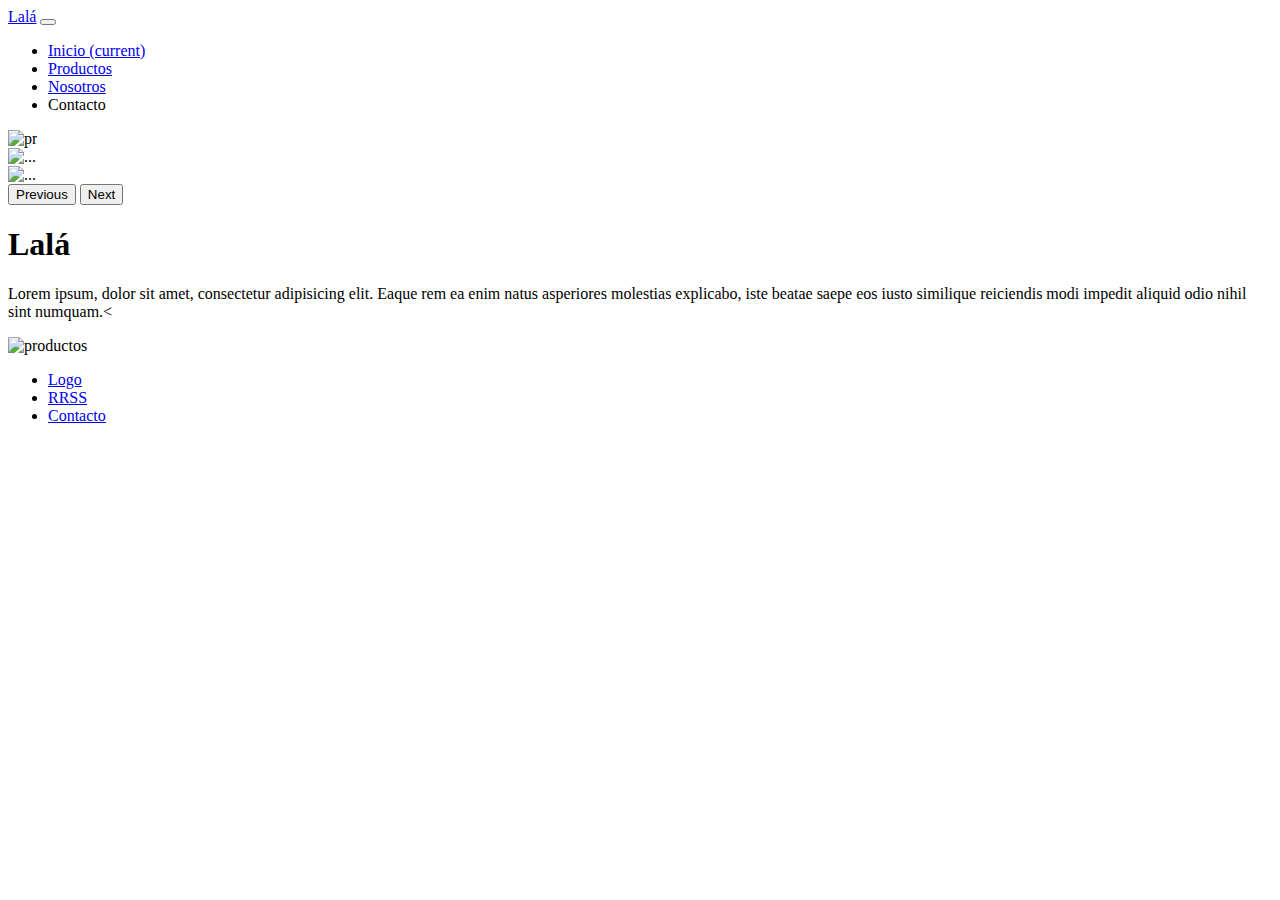
==== index.html @ 25fc637e "primera carga de github" ====
<!DOCTYPE html>
<html lang="es">
<head>
	<meta charset="UTF-8">
	<meta name="viewport" content="width=device-width, initial-scale=1.0">
	<title>Lala Cosmetica</title>
	<!-- CSS bootstrap -->
	<link rel="stylesheet" href="https://cdn.jsdelivr.net/npm/bootstrap@4.6.1/dist/css/bootstrap.min.css" integrity="sha384-zCbKRCUGaJDkqS1kPbPd7TveP5iyJE0EjAuZQTgFLD2ylzuqKfdKlfG/eSrtxUkn" crossorigin="anonymous">
    <!-- mi CCS -->
	<link rel="stylesheet" href="css/estilo.css">
</head>
<body>
	<!-- apertura nav + logo+ carousel -->
	<div class="container-fluid">
		<!-- nav -->
		<div class="row">
			<div class="col-lg-12  col-xs-12">
			 <nav class="navbar navbar-expand-lg navbar-light bg-light">
             <a class="navbar-brand" href="#">Lalá</a>
             <button class="navbar-toggler" type="button" data-toggle="collapse" data-target="#navbarNav" aria-controls="navbarNav" aria-expanded="false" aria-label="Toggle navigation">
             <span class="navbar-toggler-icon"></span>
            </button>
  <div class="collapse navbar-collapse" id="navbarNav">
    <ul class="navbar-nav">
      <li class="nav-item active">
        <a class="nav-link" href="#">Inicio <span class="sr-only">(current)</span></a>
      </li>
      <li class="nav-item">
        <a class="nav-link" href="#">Productos</a>
      </li>
      <li class="nav-item">
        <a class="nav-link" href="#">Nosotros</a>
      </li>
      <li class="nav-item">
        <a class="nav-link disabled">Contacto</a>
      </li>
    </ul>
  </div>
</nav>
			</div>
			
		</div>
		<!-- carousel -->
		<div class="row">
			<div class="col-lg-12 col-xs-12">
			<div id="carouselExampleControls" class="carousel slide" data-ride="carousel">
  <div class="carousel-inner">
    <div class="carousel-item active">
      <img src="../assets/img/productos-lala.jpg" class="d-block w-100" alt="pr">
    </div>
    <div class="carousel-item">
      <img src="../assets/img/productos-lala.jpg" class="d-block w-100" alt="...">
    </div>
    <div class="carousel-item">
      <img src="../assets/img/productos-lala.jpg" class="d-block w-100" alt="...">
    </div>
  </div>
 <button class="carousel-control-prev" type="button" data-target="#carouselExampleControls" data-slide="prev">
    <span class="carousel-control-prev-icon" aria-hidden="true"></span>
    <span class="sr-only">Previous</span>
  </button>
  <button class="carousel-control-next" type="button" data-target="#carouselExampleControls" data-slide="next">
    <span class="carousel-control-next-icon" aria-hidden="true"></span>
    <span class="sr-only">Next</span>
  </button>
</div>	
			</div>	
		</div>
	</div>
	<!-- cierre nav+ logo + carousel -->
	<!-- apertura contenido -->
	<div class="container">
		<main class="row">
			<div class="col-lg-12 col-xs-12">
				<h1>Lalá</h1>
			</div>
		</main>
		<div class="row">
			<div class="col-lg-6 col-xs-12"></div>
			<p>Lorem ipsum, dolor sit amet, consectetur adipisicing elit. Eaque rem ea enim natus asperiores molestias explicabo, iste beatae saepe eos iusto similique reiciendis modi impedit aliquid odio nihil sint numquam.<
		</div>
		<div class="col-lg-6 col-xs-12"></div>
		<img src="../assets/img/productosdos-lala.jpg" alt="productos">
		</div>
	</div>
	<!-- cierre contenido -->
	<!-- apertura footer -->
	<div class="container-fluid">
		<footer class="row">
			<div class="col-lg-12  col-xs-12">
				<nav class="navbar navbar-expand-lg navbar-light bg-light">
				<ul class="nav flex-column">
                <li class="nav-item">
                 <a class="nav-link active" href="#">Logo</a>
                </li>
                <li class="nav-item">
                 <a class="nav-link" href="#">RRSS</a>
                </li>
                <li class="nav-item">
                 <a class="nav-link" href="#">Contacto </a>
                </li>
                </ul>
		</footer>
	</div>
	<!-- cierre footer -->
	<!-- scripts de boostrap -->
	<script src="https://cdn.jsdelivr.net/npm/jquery@3.5.1/dist/jquery.slim.min.js" integrity="sha384-DfXdz2htPH0lsSSs5nCTpuj/zy4C+OGpamoFVy38MVBnE+IbbVYUew+OrCXaRkfj" crossorigin="anonymous"></script>
    <script src="https://cdn.jsdelivr.net/npm/bootstrap@4.6.1/dist/js/bootstrap.bundle.min.js" integrity="sha384-fQybjgWLrvvRgtW6bFlB7jaZrFsaBXjsOMm/tB9LTS58ONXgqbR9W8oWht/amnpF" crossorigin="anonymous"></script>
	
</body>
	
</div>
</html>
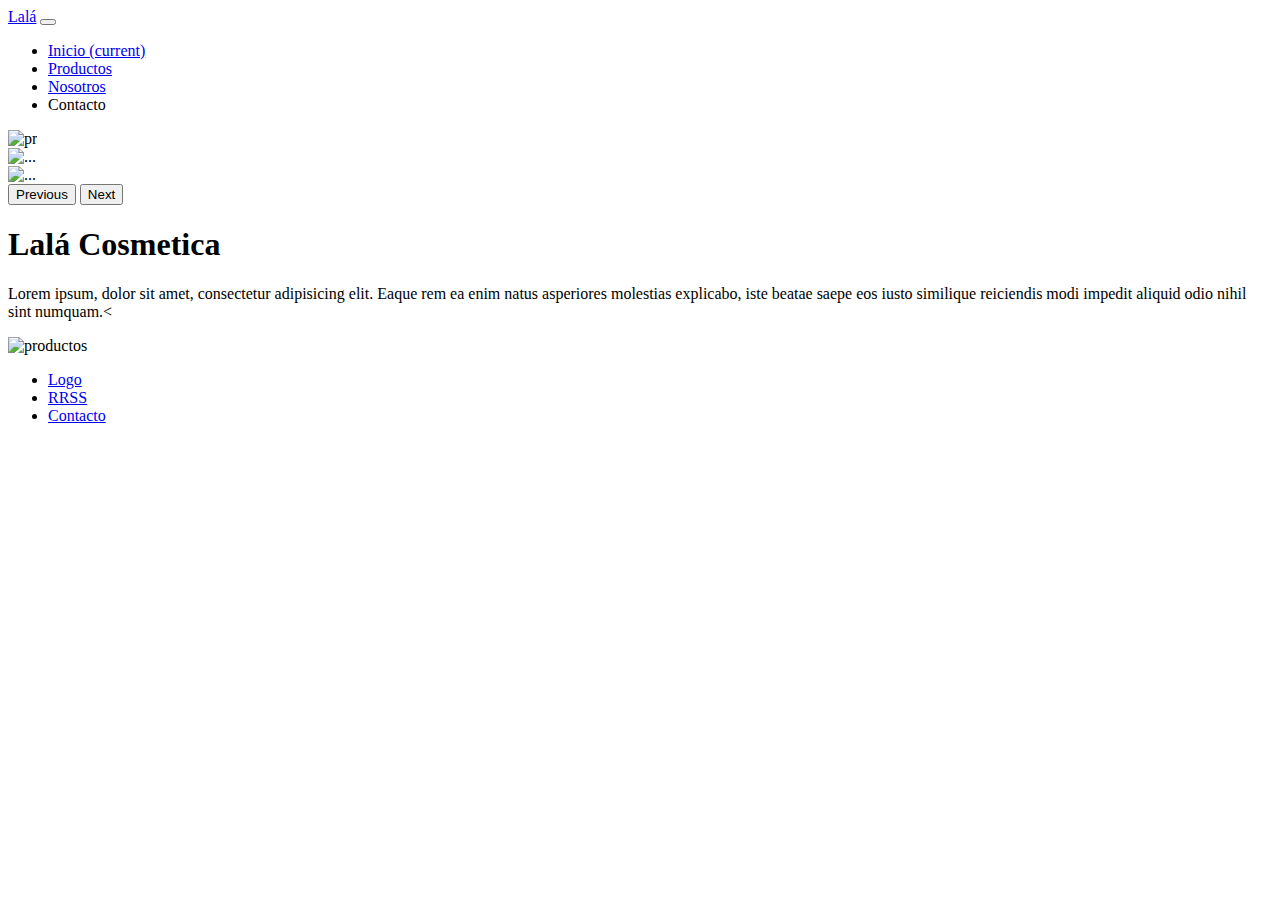
==== commit bbd226d7: "modificacion de contenido titulo index" ====
--- a/index.html
+++ b/index.html
@@ -72,7 +72,7 @@
 	<div class="container">
 		<main class="row">
 			<div class="col-lg-12 col-xs-12">
-				<h1>Lalá</h1>
+				<h1>Lalá Cosmetica</h1>
 			</div>
 		</main>
 		<div class="row">
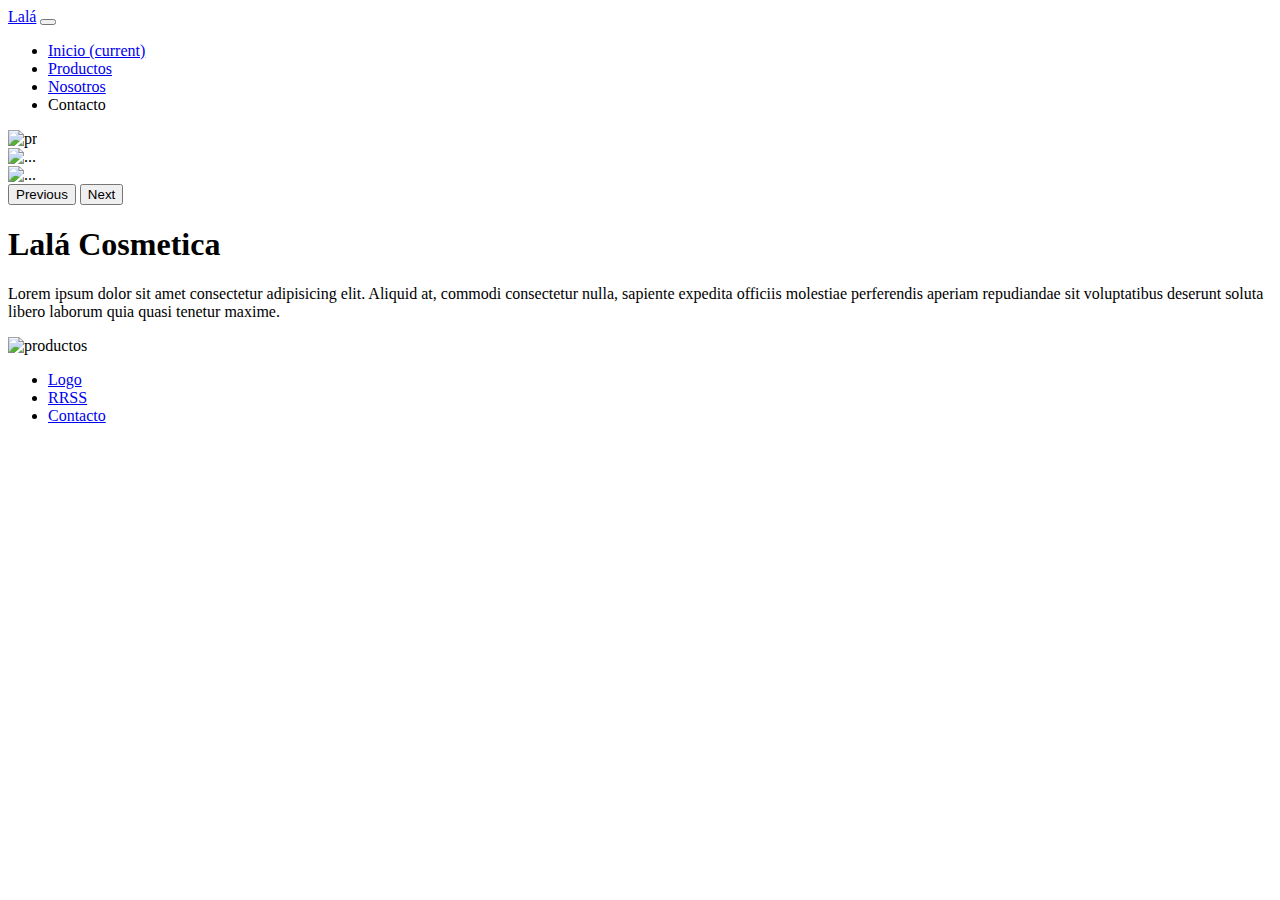
==== commit f51db819: "lala-cosmetic" ====
--- a/index.html
+++ b/index.html
@@ -77,7 +77,7 @@
 		</main>
 		<div class="row">
 			<div class="col-lg-6 col-xs-12"></div>
-			<p>Lorem ipsum, dolor sit amet, consectetur adipisicing elit. Eaque rem ea enim natus asperiores molestias explicabo, iste beatae saepe eos iusto similique reiciendis modi impedit aliquid odio nihil sint numquam.<
+			<p>Lorem ipsum dolor sit amet consectetur adipisicing elit. Aliquid at, commodi consectetur nulla, sapiente expedita officiis molestiae perferendis aperiam repudiandae sit voluptatibus deserunt soluta libero laborum quia quasi tenetur maxime.</p>
 		</div>
 		<div class="col-lg-6 col-xs-12"></div>
 		<img src="../assets/img/productosdos-lala.jpg" alt="productos">
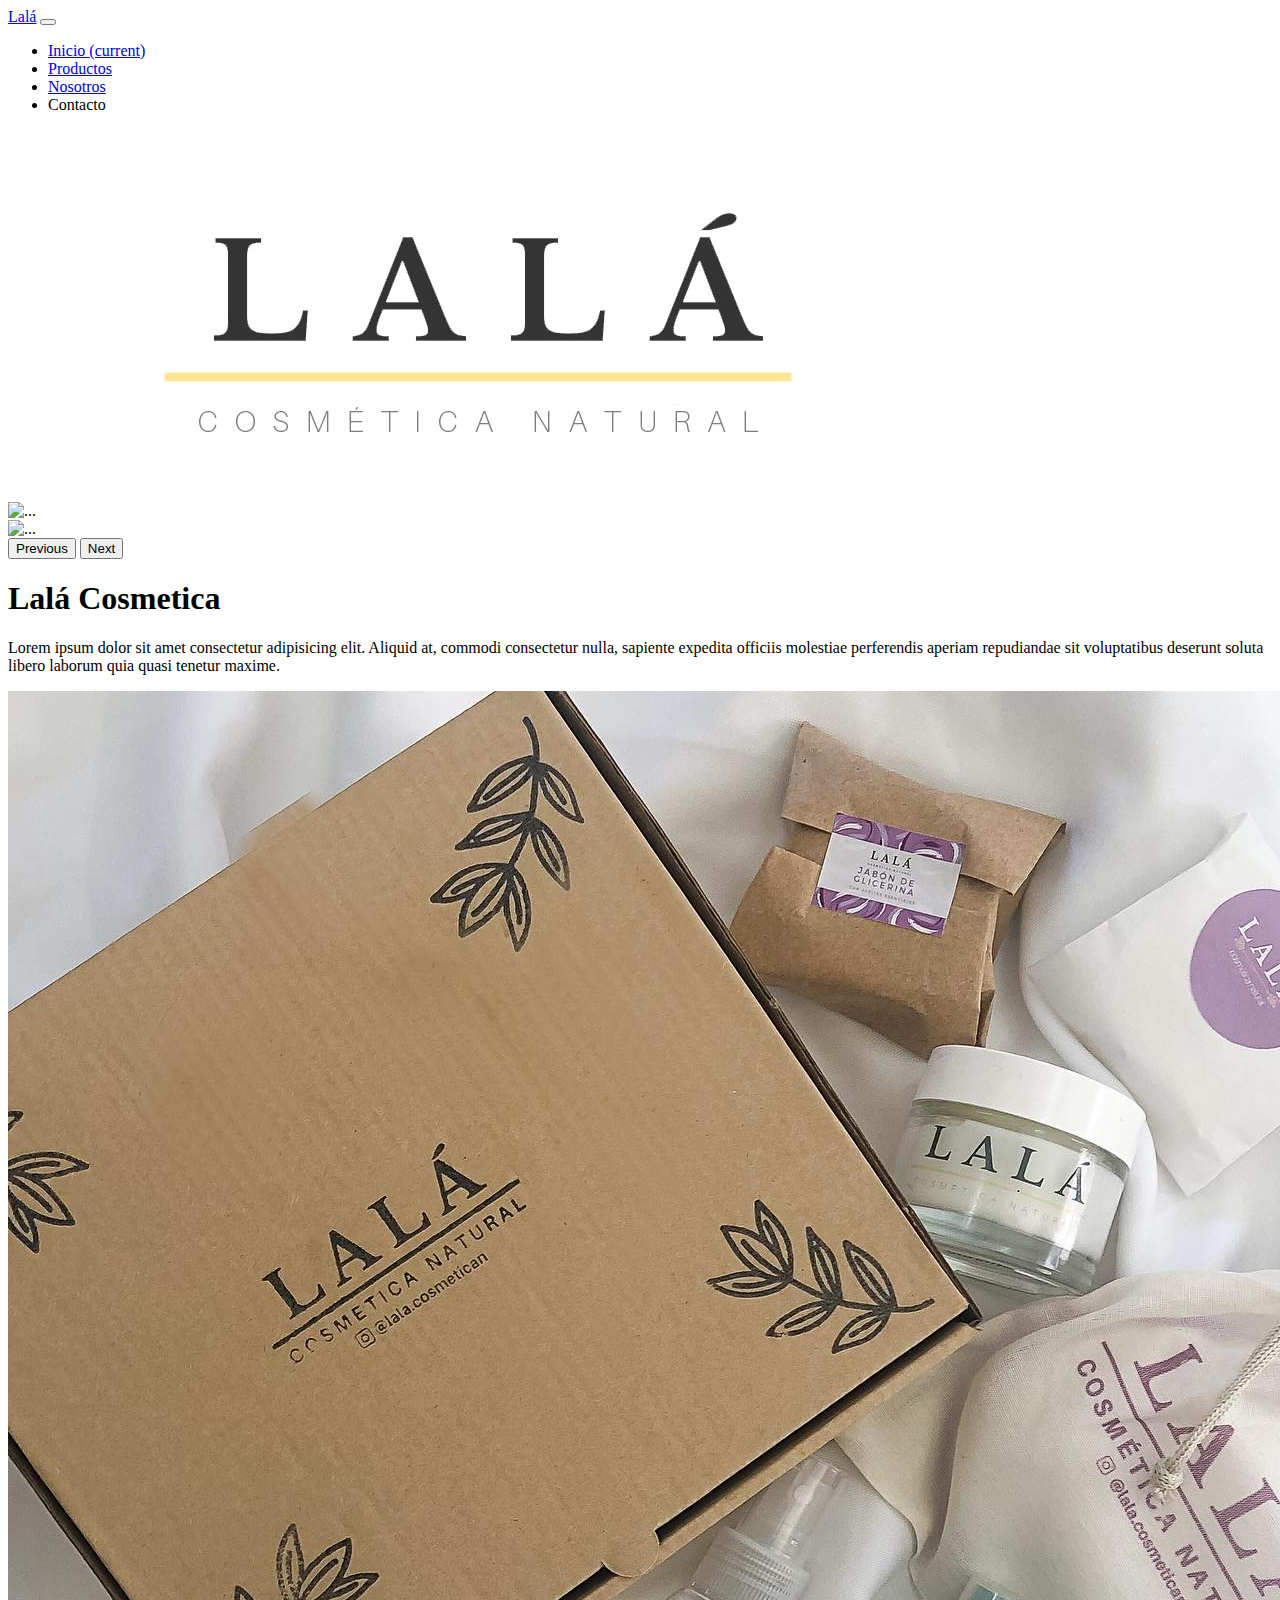
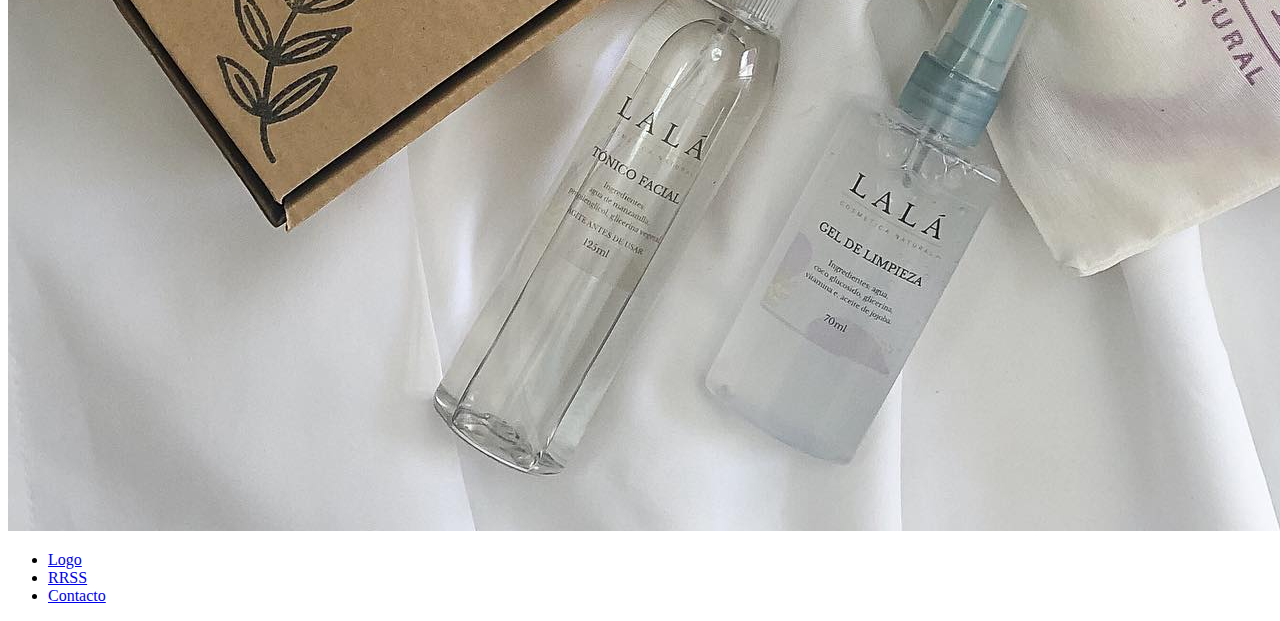
==== commit 25510249: "lala-cosmetic" ====
--- a/index.html
+++ b/index.html
@@ -46,7 +46,7 @@
 			<div id="carouselExampleControls" class="carousel slide" data-ride="carousel">
   <div class="carousel-inner">
     <div class="carousel-item active">
-      <img src="../assets/img/productos-lala.jpg" class="d-block w-100" alt="pr">
+      <img src="assets/img/lalablack.jpg" class="d-block w-100" alt="pr">
     </div>
     <div class="carousel-item">
       <img src="../assets/img/productos-lala.jpg" class="d-block w-100" alt="...">
@@ -80,7 +80,7 @@
 			<p>Lorem ipsum dolor sit amet consectetur adipisicing elit. Aliquid at, commodi consectetur nulla, sapiente expedita officiis molestiae perferendis aperiam repudiandae sit voluptatibus deserunt soluta libero laborum quia quasi tenetur maxime.</p>
 		</div>
 		<div class="col-lg-6 col-xs-12"></div>
-		<img src="../assets/img/productosdos-lala.jpg" alt="productos">
+		<img src="assets/img/boxlala.jpg" alt="productos">
 		</div>
 	</div>
 	<!-- cierre contenido -->
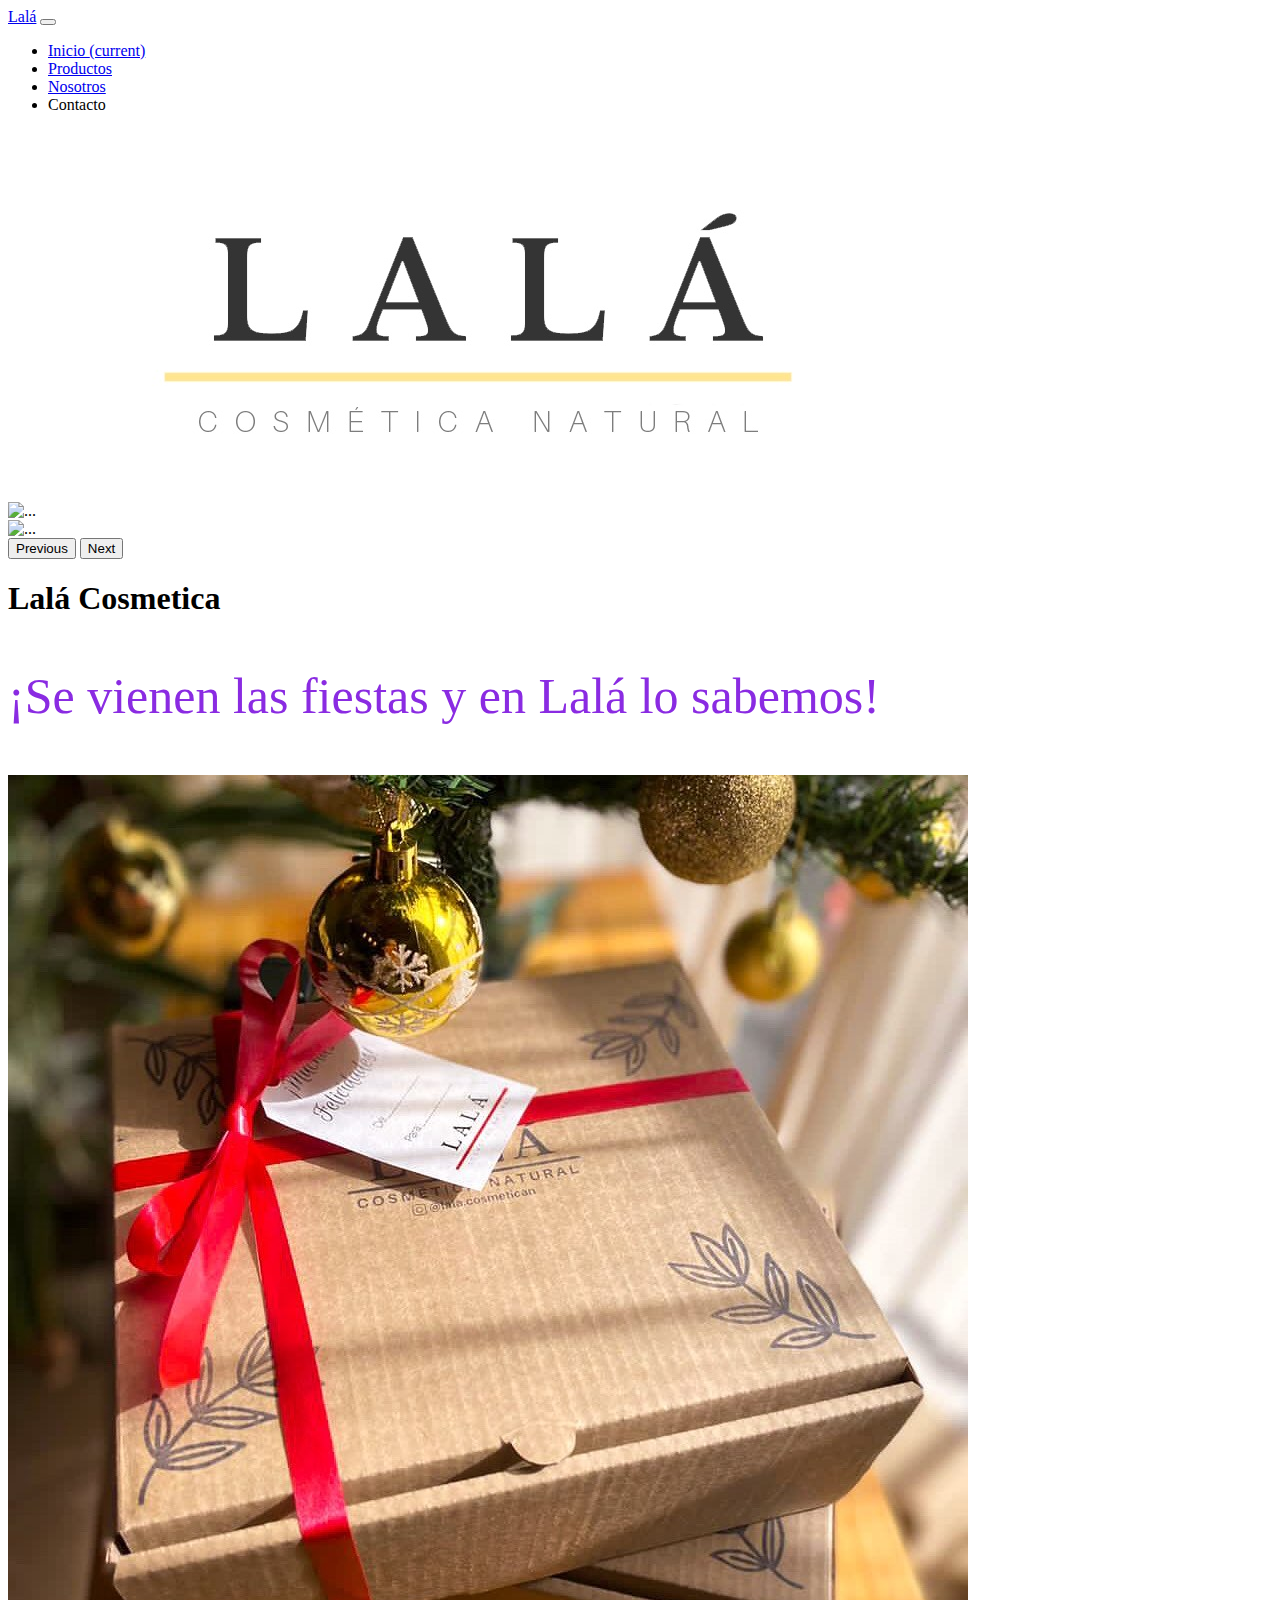
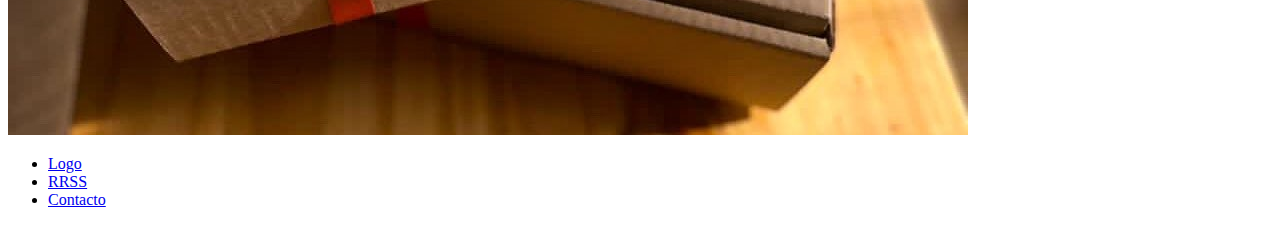
==== commit 383028d0: "cambiamos foto y modificamos parrafo" ====
--- a/index.html
+++ b/index.html
@@ -77,10 +77,10 @@
 		</main>
 		<div class="row">
 			<div class="col-lg-6 col-xs-12"></div>
-			<p>Lorem ipsum dolor sit amet consectetur adipisicing elit. Aliquid at, commodi consectetur nulla, sapiente expedita officiis molestiae perferendis aperiam repudiandae sit voluptatibus deserunt soluta libero laborum quia quasi tenetur maxime.</p>
+			<p class="intro-lala">¡Se vienen las fiestas y en Lalá lo sabemos!</p>
 		</div>
 		<div class="col-lg-6 col-xs-12"></div>
-		<img src="assets/img/boxlala.jpg" alt="productos">
+		<img src="assets/img/cajanavlala.jpg" alt="productos">
 		</div>
 	</div>
 	<!-- cierre contenido -->
--- a/css/estilo.css
+++ b/css/estilo.css
@@ -0,0 +1,4 @@
+.intro-lala{
+	color: blueviolet;
+	font-size: 50px;
+}